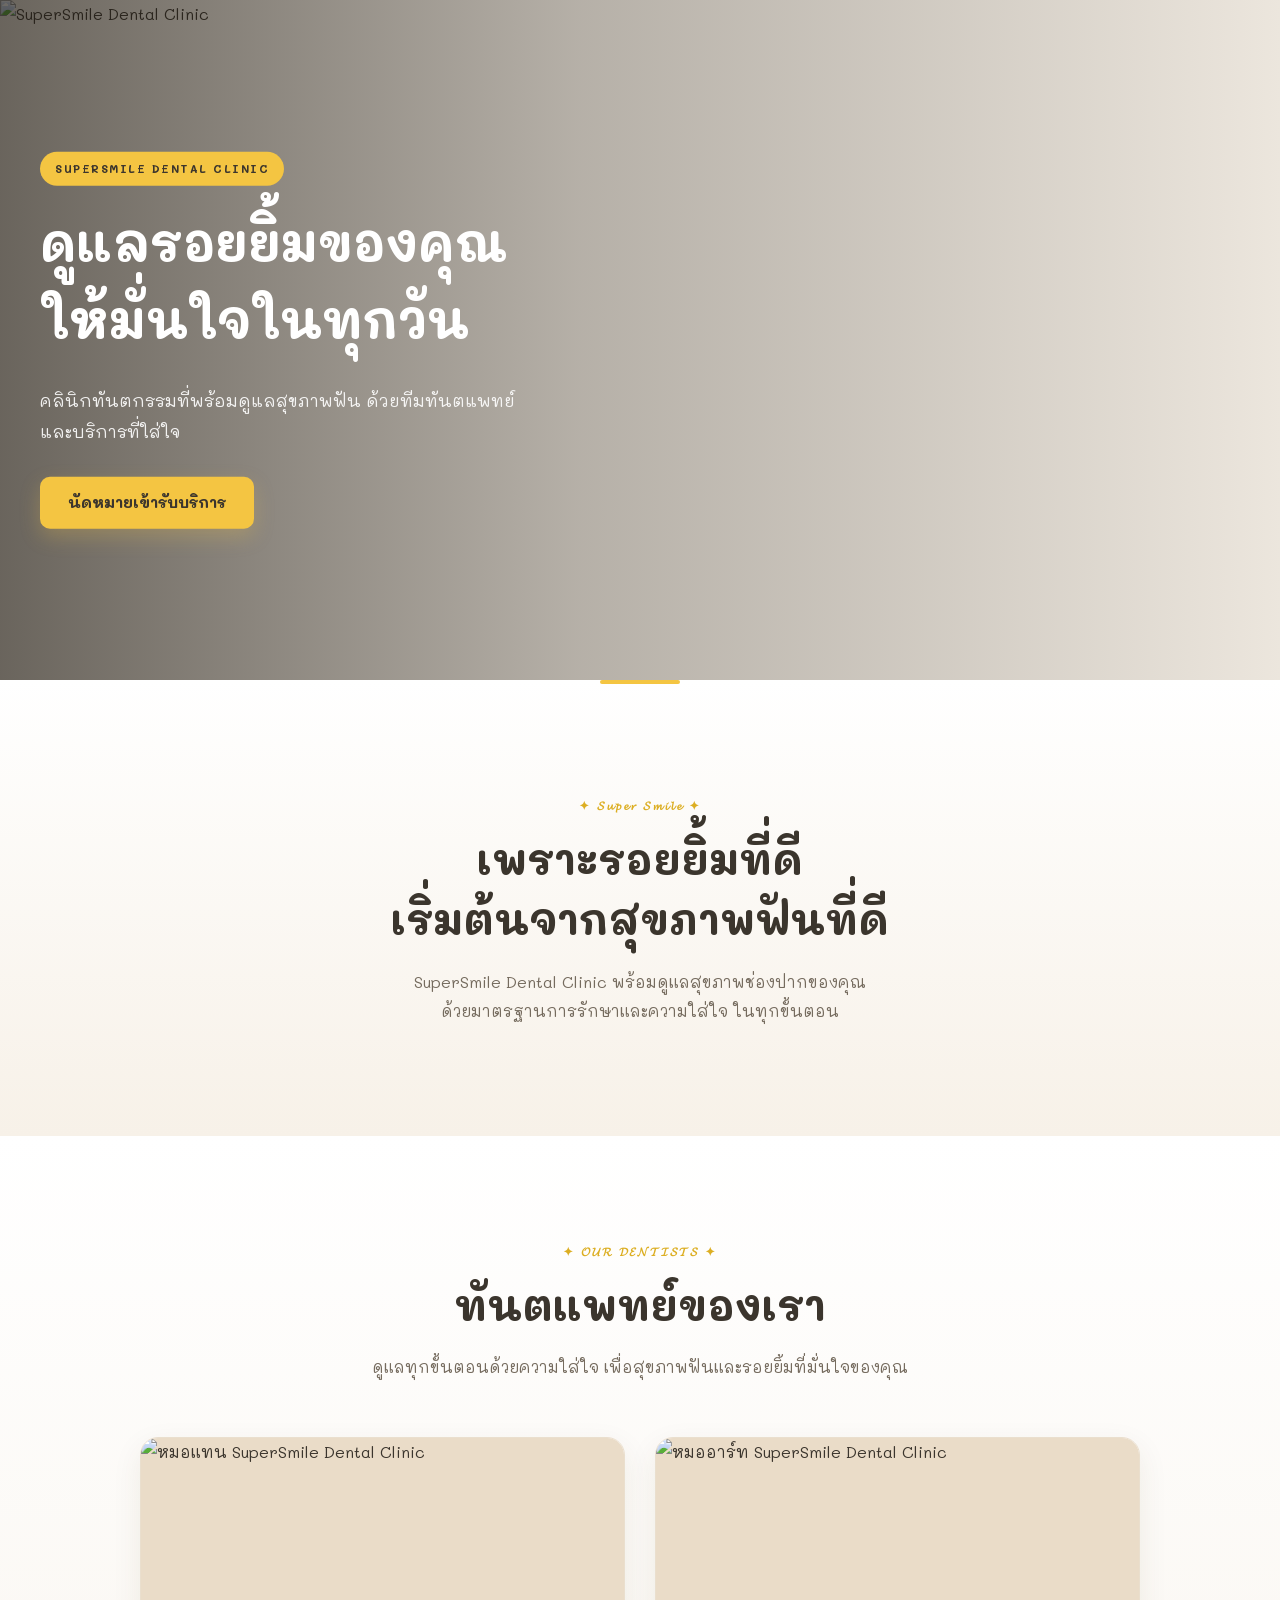
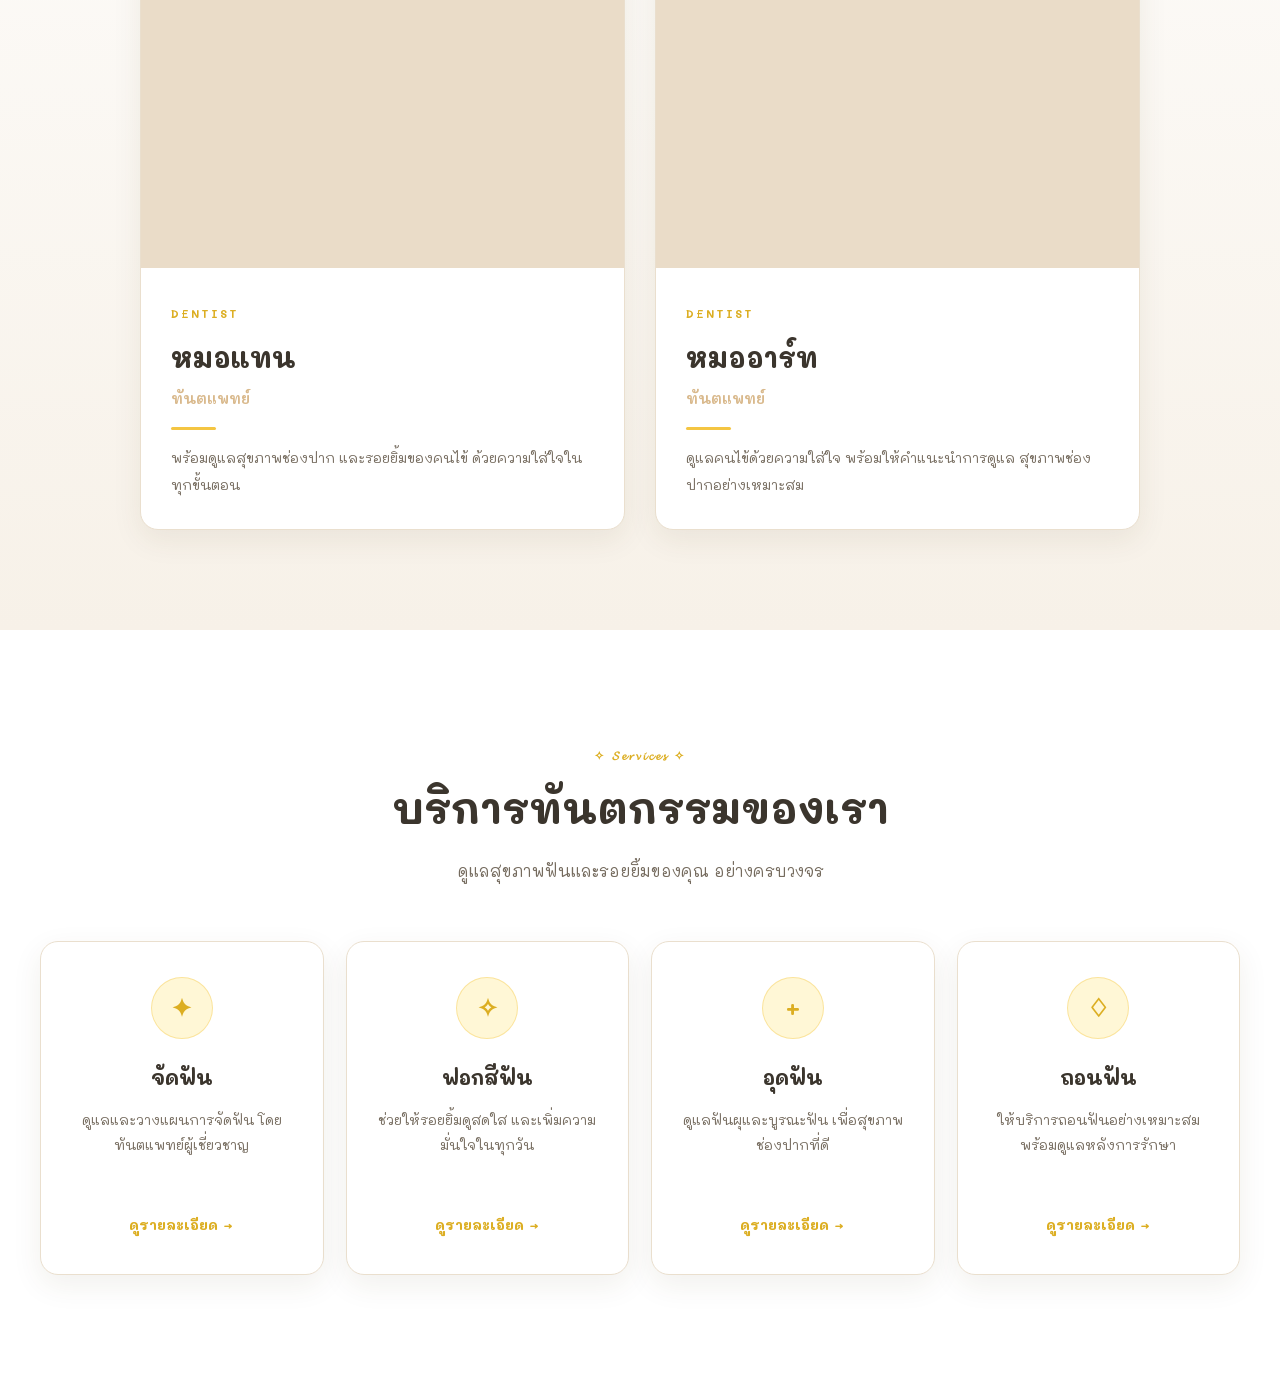
==== Floor1/index.html @ 8b8167d6 "Add files via upload" ====
<!DOCTYPE html> <html lang="th">
<head>
    <meta charset="UTF-8">
    <meta name="viewport"
        content="width=device-width, initial-scale=1.0">
    <meta name="description"
        content="SuperSmile Dental Clinic คลินิกทันตกรรม ให้บริการจัดฟัน อุดฟัน ถอนฟัน ฟอกสีฟัน และบริการทันตกรรมครบวงจร">
    <meta name="theme-color"
        content="#1688ad">
    <title>SuperSmile | คลินิกทันตกรรมซูเปอร์สไมล์</title>
    <link rel="preconnect" href="https://fonts.googleapis.com">
    <link rel="preconnect" href="https://fonts.gstatic.com" crossorigin>
    <link href="https://fonts.googleapis.com/css2?family=Itim&family=Mali:ital,wght@0,400;0,600;1,400&display=swap" rel="stylesheet">
    <link rel="stylesheet" href="style.css">

</head>

<body>
<!-- Header -->
<div id="header"></div>

<!-- Hero Slider -->
<section id="slider" class="hero-slider">

    <!-- Desktop -->
    <div class="carousel desktop-slider"
         data-flickity='{
            "cellAlign": "left",
            "contain": true,
            "wrapAround": true,
            "imagesLoaded": true,
            "autoPlay": 5000,
            "prevNextButtons": false,
            "pageDots": true
         }'>

        <div class="carousel-cell">

            <img
                src="/images/Header.png"
                alt="SuperSmile Dental Clinic">

            <div class="hero-content">

                <span class="hero-badge">
                    SUPERSMILE DENTAL CLINIC
                </span>

                <h1>
                    ดูแลรอยยิ้มของคุณ<br>
                    ให้มั่นใจในทุกวัน
                </h1>

                <p>
                    คลินิกทันตกรรมที่พร้อมดูแลสุขภาพฟัน
                    ด้วยทีมทันตแพทย์และบริการที่ใส่ใจ
                </p>

                <a href="https://line.me/R/ti/p/@583uqqdn?oat__id=7100175"
                   class="hero-button">
                    นัดหมายเข้ารับบริการ
                </a>

            </div>

        </div>

    </div>


    <!-- Mobile -->
    <div class="carousel mobile-slider"
         data-flickity='{
            "cellAlign": "left",
            "contain": true,
            "wrapAround": true,
            "imagesLoaded": true,
            "autoPlay": 5000,
            "prevNextButtons": false,
            "pageDots": true
         }'>

        <div class="carousel-cell">

            <img
                src="/images/Header.png"
                alt="SuperSmile Dental Clinic">

            <div class="hero-content">

                <span class="hero-badge">
                    SUPERSMILE
                </span>

                <h1>
                    ดูแลรอยยิ้มของคุณ
                    ให้มั่นใจ
                </h1>

                <p>
                    บริการทันตกรรมครบวงจร
                    โดยทีมทันตแพทย์
                </p>

                <a href="#contact"
                   class="hero-button">
                    นัดหมายเข้ารับบริการ
                </a>

            </div>

        </div>

    </div>

</section>


<main>

    <!-- เกี่ยวกับเรา -->
    <section id="about"
             class="about-section">

        <div class="section-heading">

            <span>✦ 𝓢𝓾𝓹𝓮𝓻 𝓢𝓶𝓲𝓵𝓮 ✦</span>
            <h2>
                เพราะรอยยิ้มที่ดี <br>
                เริ่มต้นจากสุขภาพฟันที่ดี
            </h2>

            <p>
                SuperSmile Dental Clinic
                พร้อมดูแลสุขภาพช่องปากของคุณ<br>
                ด้วยมาตรฐานการรักษาและความใส่ใจ
                ในทุกขั้นตอน
            </p>

        </div>

    </section>
    <!-- ทันตแทพย์ -->
    <section id="dentists" class="dentists-section">

        <div class="section-heading">

            <span>✦ 𝓞𝓤𝓡 𝓓𝓔𝓝𝓣𝓘𝓢𝓣𝓢 ✦</span>

            <h2>
            ทันตแพทย์ของเรา
            </h2>

            <p>
            ดูแลทุกขั้นตอนด้วยความใส่ใจ
            เพื่อสุขภาพฟันและรอยยิ้มที่มั่นใจของคุณ
            </p>

        </div>


    <!-- Dentist Cards -->
        <div class="dentists-grid">


        <!-- หมอแทน -->
            <article class="dentist-card">

                <div class="dentist-image">

                    <img
                    src="/images/Vegeta.jpg"
                    alt="หมอแทน SuperSmile Dental Clinic"
                    >

                </div>

                <div class="dentist-info">

                    <span class="dentist-label">
                    DENTIST
                    </span>

                    <h3>
                        หมอแทน
                    </h3>

                    <p class="dentist-position">
                        ทันตแพทย์
                    </p>

                    <div class="dentist-line"></div>

                    <p class="dentist-description">
                        พร้อมดูแลสุขภาพช่องปาก
                        และรอยยิ้มของคนไข้
                        ด้วยความใส่ใจในทุกขั้นตอน
                    </p>

                </div>

            </article>


        <!-- หมออาร์ท -->
            <article class="dentist-card">

                <div class="dentist-image">

                    <img
                        src="/images/Goku.jpeg"
                        alt="หมออาร์ท SuperSmile Dental Clinic"
                    >

                </div>

                <div class="dentist-info">

                    <span class="dentist-label">
                        DENTIST
                    </span>

                    <h3>
                        หมออาร์ท
                    </h3>

                    <p class="dentist-position">
                        ทันตแพทย์
                    </p>

                    <div class="dentist-line"></div>

                    <p class="dentist-description">
                        ดูแลคนไข้ด้วยความใส่ใจ
                        พร้อมให้คำแนะนำการดูแล
                        สุขภาพช่องปากอย่างเหมาะสม
                    </p>

                </div>

            </article>


        </div>

    </section>

    <!-- Services -->
    <section id="services"
             class="services-section">

        <div class="section-heading">

            <span>✧ 𝓢𝓮𝓻𝓿𝓲𝓬𝓮𝓼 ✧</span>
            <h2>
                บริการทันตกรรมของเรา
            </h2>

            <p>
                ดูแลสุขภาพฟันและรอยยิ้มของคุณ
                อย่างครบวงจร
            </p>

        </div>


        <div class="services-grid">

            <article class="service-card">

                <div class="service-icon">
                    ✦
                </div>

                <h3>
                    จัดฟัน
                </h3>

                <p>
                    ดูแลและวางแผนการจัดฟัน
                    โดยทันตแพทย์ผู้เชี่ยวชาญ
                </p>

                <a href="/pages/services.html">
                    ดูรายละเอียด →
                </a>

            </article>


            <article class="service-card">

                <div class="service-icon">
                    ✧
                </div>

                <h3>
                    ฟอกสีฟัน
                </h3>

                <p>
                    ช่วยให้รอยยิ้มดูสดใส
                    และเพิ่มความมั่นใจในทุกวัน
                </p>

                <a href="/pages/services.html">
                    ดูรายละเอียด →
                </a>

            </article>


            <article class="service-card">

                <div class="service-icon">
                    +
                </div>

                <h3>
                    อุดฟัน
                </h3>

                <p>
                    ดูแลฟันผุและบูรณะฟัน
                    เพื่อสุขภาพช่องปากที่ดี
                </p>

                <a href="/pages/services.html">
                    ดูรายละเอียด →
                </a>

            </article>


            <article class="service-card">

                <div class="service-icon">
                    ♢
                </div>

                <h3>
                    ถอนฟัน
                </h3>

                <p>
                    ให้บริการถอนฟันอย่างเหมาะสม
                    พร้อมดูแลหลังการรักษา
                </p>

                <a href="/pages/services.html">
                    ดูรายละเอียด →
                </a>

            </article>

        </div>

    </section>

</main>


<!-- Footer -->
<div id="footer"></div>


<script src="../js/script.js"></script>

</body> </html>
---- Floor1/style.css ----
/* =========================================================
   SuperSmile Dental Clinic
   Theme: White / Light Wood / Yellow
   ========================================================= */

/* =========================================================
   VARIABLES
   ========================================================= */

:root {
    --white: #ffffff;

    --yellow: #f4c542;
    --yellow-dark: #dcae22;
    --yellow-light: #fff7d6;

    --wood: #d9b98c;
    --wood-light: #eadcc8;
    --wood-pale: #f7f1e8;

    --text: #3b352d;
    --text-light: #756b5e;

    --border: #eadfce;

    --shadow: 0 10px 30px rgba(80, 60, 30, 0.08);

    --container: 1200px;
    --radius: 18px;
}


/* =========================================================
   RESET
   ========================================================= */

* {
    margin: 0;
    padding: 0;
    box-sizing: border-box;
}

html {
    scroll-behavior: smooth;
}

body {
    font-family: "Mali", cursive, sans-serif;
    background: var(--white);
    color: var(--text);
    line-height: 1.8;
}

img {
    display: block;
    max-width: 100%;
}

a {
    color: inherit;
    text-decoration: none;
}

button,
a {
    -webkit-tap-highlight-color: transparent;
}


/* =========================================================
   GLOBAL CONTAINER
   ========================================================= */

.header-container,
.footer-container,
main > section > .section-heading,
.services-grid {
    width: min(1200px, calc(100% - 40px));
    margin-left: auto;
    margin-right: auto;
}


/* =========================================================
   HEADER
   ========================================================= */

.site-header {
    position: sticky;
    top: 0;
    z-index: 1000;

    width: 100%;

    background: rgba(255, 255, 255, 0.96);

    border-bottom: 1px solid var(--wood-light);

    backdrop-filter: blur(12px);
    -webkit-backdrop-filter: blur(12px);
}


/* =========================================================
   HEADER CONTAINER
   ========================================================= */

.header-container {
    width: min(1380px, calc(100% - 40px));

    min-height: 110px;

    margin-left: auto;
    margin-right: auto;

    display: flex;
    align-items: center;
    justify-content: space-between;

    gap: 15px;
}


/* =========================================================
   LOGO
   ========================================================= */

.logo {
    display: inline-flex;
    align-items: center;

    gap: 10px;

    flex-shrink: 0;
}

.logo-icon {
    width: 55px;
    height: 55px;

    display: flex;
    align-items: center;
    justify-content: center;

    background: var(--yellow);

    color: var(--white);

    border-radius: 50%;

    font-size: 24px;

    box-shadow: 0 5px 15px rgba(244, 197, 66, 0.35);

    overflow: hidden;
}

.logo-icon img {
    width: 100%;
    height: 100%;

    object-fit: contain;
}

.logo-text {
    display: flex;
    flex-direction: column;

    line-height: 1.1;
}

.logo-text strong {
    color: var(--text);

    font-size: 25px;
    font-weight: 800;

    letter-spacing: 0.2px;
}

.logo-text small {
    margin-top: 4px;

    color: var(--wood);

    font-size: 11px;
    font-weight: 600;

    letter-spacing: 2px;

    text-transform: uppercase;
}


/* =========================================================
   HAMBURGER BUTTON
   ========================================================= */

.menu-toggle {
    display: none;

    align-items: center;
    justify-content: center;

    width: 45px;
    height: 45px;

    margin-left: auto;
    padding: 0;

    background: transparent;

    border: none;

    color: var(--text);

    font-size: 30px;
    line-height: 1;

    cursor: pointer;

    flex-shrink: 0;
}

.menu-toggle:hover {
    color: var(--yellow-dark);
}


/* =========================================================
   NAVIGATION
   ========================================================= */

.main-nav {
    display: flex;
    align-items: center;

    gap: 1px;

    flex-shrink: 1;
}

.main-nav a {
    position: relative;

    padding: 10px 13px;

    color: var(--text-light);

    font-size: 23px;
    font-weight: 500;

    white-space: nowrap;

    transition:
        color 0.25s ease,
        background 0.25s ease;
}

.main-nav a::after {
    content: "";

    position: absolute;

    left: 50%;
    bottom: 2px;

    width: 0;
    height: 2px;

    background: var(--yellow);

    border-radius: 10px;

    transform: translateX(-50%);

    transition: width 0.25s ease;
}

/* เอาเมาส์ชี้ → แสดงขีด */
.main-nav a:hover::after {
    width: 60%;
}

/* เอาเมาส์ชี้ → เปลี่ยนสี */
.main-nav a:hover {
    color: var(--text);
}

/* active ไม่มีผลกับขีด */
.main-nav a.active {
    color: var(--text-light);
}

/* =========================================================
   SOCIAL MEDIA ICONS
   ========================================================= */

.Logoicon {
    display: flex;
    align-items: center;

    gap: 12px;

    flex-shrink: 0;
}

.Logoicon a {
    width: 60px;
    height: 60px;

    display: inline-flex;
    align-items: center;
    justify-content: center;

    transition:
        transform 0.25s ease,
        opacity 0.25s ease;
}

.Logoicon img {
    width: 100%;
    height: 100%;

    object-fit: contain;
}

.Logoicon a:hover {
    transform: translateY(-2px);
    opacity: 0.85;
}


/* =========================================================
   HERO SLIDER
   ========================================================= */

.hero-slider {
    width: 100%;

    background: var(--wood-pale);
}

.carousel {
    width: 100%;
}

.carousel-cell {
    position: relative;

    width: 100%;

    height: min(680px, calc(100vh - 110px));

    min-height: 520px;

    overflow: hidden;
}

.carousel-cell > img {
    width: 100%;
    height: 100%;

    object-fit: cover;
}

.carousel-cell::after {
    content: "";

    position: absolute;

    inset: 0;

    background:
        linear-gradient(
            90deg,
            rgba(30, 25, 18, 0.65) 0%,
            rgba(30, 25, 18, 0.30) 45%,
            rgba(30, 25, 18, 0.05) 100%
        );

    pointer-events: none;
}


/* =========================================================
   HERO CONTENT
   ========================================================= */

.hero-content {
    position: absolute;

    z-index: 2;

    top: 50%;

    left: max(40px, calc((100% - 1200px) / 2));

    width: min(570px, calc(100% - 80px));

    transform: translateY(-50%);

    color: var(--white);
}

.hero-badge {
    display: inline-block;

    margin-bottom: 18px;

    padding: 7px 15px;

    background: var(--yellow);

    color: var(--text);

    border-radius: 30px;

    font-size: 11px;
    font-weight: 800;

    letter-spacing: 1.5px;
}

.hero-content h1 {
    margin-bottom: 28px;

    color: var(--white);

    font-size: clamp(38px, 4vw, 58px);

    line-height: 1.5;

    font-weight: 800;
}

.hero-content p {
    max-width: 500px;

    margin-bottom: 30px;

    color: rgba(255, 255, 255, 0.9);

    font-size: 17px;
}


/* =========================================================
   HERO BUTTON
   ========================================================= */

.hero-button {
    display: inline-flex;
    align-items: center;
    justify-content: center;

    min-height: 52px;

    padding: 12px 28px;

    background: var(--yellow);

    color: var(--text);

    border-radius: 10px;

    font-size: 15px;
    font-weight: 700;

    box-shadow: 0 8px 20px rgba(244, 197, 66, 0.25);

    transition:
        background 0.25s ease,
        transform 0.25s ease,
        box-shadow 0.25s ease;
}

.hero-button:hover {
    background: var(--yellow-dark);

    transform: translateY(-2px);

    box-shadow: 0 12px 25px rgba(220, 174, 34, 0.30);
}


/* =========================================================
   FLICKITY DOTS
   ========================================================= */

.flickity-page-dots {
    bottom: 20px !important;
}

.flickity-page-dots .dot {
    background: var(--white);

    opacity: 0.45;
}

.flickity-page-dots .dot.is-selected {
    background: var(--yellow);

    opacity: 1;
}

.mobile-slider {
    display: none;
}


/* =========================================================
   GENERAL SECTION
   ========================================================= */

.about-section,
.services-section {
    padding: 110px 0;
}

.section-heading {
    text-align: center;
}

.section-heading > span {
    display: inline-block;

    margin-bottom: 12px;

    color: var(--yellow-dark);

    font-size: 12px;
    font-weight: 800;

    letter-spacing: 2px;
}

.section-heading h2 {
    max-width: 760px;

    margin: 0 auto 18px;

    color: var(--text);

    font-size: clamp(28px, 4vw, 42px);

    line-height: 1.45;

    font-weight: 800;
}

.section-heading p {
    max-width: 680px;

    margin: 0 auto;

    color: var(--text-light);

    font-size: 16px;
}


/* =========================================================
   ABOUT
   ========================================================= */

.about-section {
    position: relative;

    background:
        linear-gradient(
            180deg,
            var(--white),
            var(--wood-pale)
        );
}

.about-section::before {
    content: "";

    position: absolute;

    top: 0;
    left: 50%;

    width: 80px;
    height: 4px;

    background: var(--yellow);

    border-radius: 10px;

    transform: translateX(-50%);
}


/* =========================================================
   SERVICES
   ========================================================= */

.services-section {
    background: var(--white);
}

.services-grid {
    margin-top: 55px;

    display: grid;

    grid-template-columns: repeat(4, 1fr);

    gap: 22px;
}


/* =========================================================
   SERVICE CARD
   ========================================================= */

.service-card {
    position: relative;

    padding: 35px 25px;

    background: var(--white);

    border: 1px solid var(--border);

    border-radius: var(--radius);

    text-align: center;

    box-shadow: var(--shadow);

    transition:
        transform 0.3s ease,
        border-color 0.3s ease,
        box-shadow 0.3s ease;
}

.service-card:hover {
    transform: translateY(-8px);

    border-color: var(--wood);

    box-shadow:
        0 18px 40px rgba(80, 60, 30, 0.12);
}

.service-icon {
    width: 62px;
    height: 62px;

    margin: 0 auto 20px;

    display: flex;
    align-items: center;
    justify-content: center;

    background: var(--yellow-light);

    color: var(--yellow-dark);

    border: 1px solid rgba(244, 197, 66, 0.4);

    border-radius: 50%;

    font-size: 25px;
    font-weight: 700;
}

.service-card h3 {
    margin-bottom: 12px;

    color: var(--text);

    font-size: 20px;
    font-weight: 800;
}

.service-card p {
    min-height: 85px;

    margin-bottom: 18px;

    color: var(--text-light);

    font-size: 14px;

    line-height: 1.8;
}

.service-card a {
    color: var(--yellow-dark);

    font-size: 14px;
    font-weight: 700;

    transition: color 0.25s ease;
}

.service-card a:hover {
    color: var(--text);
}


/* =========================================================
   FOOTER
   ========================================================= */

footer {
    background: var(--wood-pale);

    border-top: 1px solid var(--wood-light);
}

.footer-content {
    padding: 70px 0;
}

.footer-container {
    display: grid;

    grid-template-columns:
        minmax(0, 1.35fr)
        minmax(330px, 0.65fr);

    gap: 35px;

    align-items: stretch;
}


/* =========================================================
   GOOGLE MAP
   ========================================================= */

.footer-map {
    width: 100%;
    height: 620px;

    overflow: hidden;

    background: var(--white);

    border: 1px solid var(--wood-light);

    border-radius: var(--radius);

    box-shadow: var(--shadow);
}

.footer-map iframe {
    display: block;

    width: 100%;
    height: 100%;

    border: 0;
}


/* =========================================================
   FOOTER INFO
   ========================================================= */

.footer-info {
    display: flex;
    flex-direction: column;

    gap: 18px;
}

.footer-box {
    padding: 25px;

    background: var(--white);

    border: 1px solid var(--wood-light);

    border-left: 4px solid var(--yellow);

    border-radius: 14px;

    box-shadow:
        0 6px 20px rgba(80, 60, 30, 0.06);

    transition:
        transform 0.25s ease,
        box-shadow 0.25s ease;
}

.footer-box:hover {
    transform: translateX(-4px);

    box-shadow:
        0 10px 25px rgba(80, 60, 30, 0.10);
}

.footer-box h3 {
    display: flex;
    align-items: center;

    gap: 10px;

    margin-bottom: 14px;

    color: var(--text);

    font-size: 18px;
    font-weight: 800;
}

.footer-box h3 i {
    color: var(--yellow-dark);

    font-size: 18px;
}

.footer-box p {
    margin-bottom: 10px;

    color: var(--text-light);

    font-size: 14px;

    line-height: 1.8;
}

.footer-box p:last-child {
    margin-bottom: 0;
}

.footer-box b {
    color: var(--text);
}

.footer-box a {
    color: var(--yellow-dark);

    font-weight: 700;

    transition: color 0.25s ease;
}

.footer-box a:hover {
    color: var(--text);
}


/* =========================================================
   COPYRIGHT
   ========================================================= */

.copyright {
    padding: 20px;

    background: var(--text);

    color: rgba(255, 255, 255, 0.75);

    text-align: center;

    font-size: 12px;
}


/* =========================================================
   SERVICES PAGE
   ========================================================= */

.main-services {
    max-width: var(--container);

    margin: 0 auto;

    padding: 30px 20px;

    background-color: var(--wood-light);

    display: grid;

    grid-template-columns: repeat(2, 1fr);

    gap: 25px;
}

.price-list {
    grid-column: 1 / -1;

    margin-bottom: 30px;

    padding: 20px;

    background-color: var(--wood);

    border-radius: var(--radius);

    color: var(--text);

    text-align: center;
}

.boxprice {
    padding: 20px 25px;

    background: var(--white);

    border-radius: var(--radius);

    box-shadow: var(--shadow);

    border: 1px solid var(--border);
}

.top-price {
    margin-top: 0;
    margin-bottom: 20px;

    padding-bottom: 10px;

    color: var(--yellow-dark);

    font-size: 24px;

    border-bottom: 2px solid var(--yellow-light);
}

.price-item {
    display: flex;
    align-items: center;
    justify-content: space-between;

    gap: 20px;

    padding: 12px 0;

    border-bottom: 2px solid var(--border);

    color: var(--text);

    font-size: 18px;
}

.price-item:last-child {
    border-bottom: none;
}

.price {
    color: var(--yellow-dark);

    font-weight: bold;

    white-space: nowrap;
}

.lowtop {
    margin-top: 20px;

    color: var(--text-light);
}


/* =========================================================
   ACCESSIBILITY
   ========================================================= */

a:focus-visible,
button:focus-visible {
    outline: 3px solid rgba(244, 197, 66, 0.6);

    outline-offset: 3px;

    border-radius: 5px;
}


/* =========================================================
   REDUCED MOTION
   ========================================================= */

@media (prefers-reduced-motion: reduce) {

    html {
        scroll-behavior: auto;
    }

    *,
    *::before,
    *::after {
        transition-duration: 0.01ms !important;
        animation-duration: 0.01ms !important;
    }
}


/* =========================================================
   TABLET
   ========================================================= */

@media (max-width: 1100px) {

    .header-container {
        width: min(100% - 30px, 1000px);

        min-height: 80px;
    }

    .logo-text strong {
        font-size: 21px;
    }

    .main-nav {
        gap: 0;
    }

    .main-nav a {
        padding: 9px 8px;

        font-size: 16px;
    }

    .Logoicon {
        gap: 8px;
    }

    .Logoicon a {
        width: 35px;
        height: 35px;
    }

    .services-grid {
        grid-template-columns: repeat(2, 1fr);
    }

    .footer-container {
        grid-template-columns: 1fr 1fr;
    }

    .footer-map {
        height: 600px;
    }
}


/* =========================================================
   MOBILE
   ========================================================= */

@media (max-width: 768px) {

    /* -------------------------
       Global
       ------------------------- */

    .header-container,
    .footer-container,
    main > section > .section-heading,
    .services-grid {
        width: min(100% - 30px, 600px);
    }


    /* -------------------------
       Header
       ------------------------- */

    .site-header {
        position: relative;
    }

    .header-container {
        min-height: 70px;

        padding: 10px 0;

        flex-direction: row;

        align-items: center;
        justify-content: space-between;

        gap: 0;

        position: relative;
    }


    /* Logo */

    .logo {
        align-self: center;

        gap: 8px;
    }

    .logo-icon {
        width: 45px;
        height: 45px;
    }

    .logo-text strong {
        font-size: 20px;
    }

    .logo-text small {
        font-size: 9px;

        letter-spacing: 1.5px;
    }


    /* Hamburger */

    .menu-toggle {
        display: flex;

        align-self: center;

        margin-left: auto;

        width: 45px;
        height: 45px;

        font-size: 29px;
    }


    /* Navigation */

    .main-nav {
        display: none;

        position: absolute;

        top: 100%;
        left: 0;

        width: 100%;

        padding: 10px 0;

        background: var(--white);

        flex-direction: column;

        align-items: stretch;

        gap: 0;

        border-top: 1px solid var(--wood-light);

        box-shadow:
            0 8px 20px rgba(80, 60, 30, 0.12);

        z-index: 1000;
    }

    .main-nav.active {
        display: flex;
    }

    .main-nav a {
        width: 100%;

        padding: 13px 20px;

        text-align: center;

        font-size: 15px;
    }

    .main-nav a::after {
        bottom: 5px;
    }


    /* Social Icons */

    .Logoicon {
        display: none;
    }


    /* -------------------------
       Hero
       ------------------------- */

    .desktop-slider {
        display: none;
    }

    .mobile-slider {
        display: block;
    }

    .carousel-cell {
        height: 620px;

        min-height: 620px;
    }

    .carousel-cell::after {
        background:
            linear-gradient(
                180deg,
                rgba(30, 25, 18, 0.15) 0%,
                rgba(30, 25, 18, 0.45) 45%,
                rgba(30, 25, 18, 0.72) 100%
            );
    }

    .hero-content {
        left: 25px;
        bottom: 65px;
        top: auto;

        width: calc(100% - 50px);

        transform: none;
    }

    .hero-content h1 {
        font-size: 34px;

        line-height: 1.35;
    }

    .hero-content p {
        font-size: 14px;
    }

    .hero-button {
        width: 100%;
    }


    /* -------------------------
       Sections
       ------------------------- */

    .about-section,
    .services-section {
        padding: 75px 0;
    }

    .section-heading h2 {
        font-size: 28px;
    }

    .section-heading p {
        font-size: 14px;
    }


    /* -------------------------
       Services
       ------------------------- */

    .services-grid {
        margin-top: 40px;

        grid-template-columns: 1fr;

        gap: 16px;
    }

    .service-card {
        padding: 30px 22px;
    }

    .service-card p {
        min-height: auto;
    }


    /* -------------------------
       Footer
       ------------------------- */

    .footer-content {
        padding: 45px 0;
    }

    .footer-container {
        display: flex;

        flex-direction: column;

        gap: 20px;
    }

    .footer-map {
        width: 100%;

        height: 400px;

        order: 1;
    }

    .footer-map iframe {
        width: 100%;
        height: 100%;
    }

    .footer-info {
        order: 2;

        gap: 14px;
    }

    .footer-box {
        padding: 22px;
    }

    .copyright {
        padding: 18px 15px;

        line-height: 1.6;
    }


    /* -------------------------
       Services Page
       ------------------------- */

    .main-services {
        grid-template-columns: 1fr;

        padding: 20px 15px;
    }

    .price-list {
        grid-column: auto;
    }

    .boxprice {
        padding: 18px;
    }

    .price-item {
        font-size: 14px;

        gap: 10px;
    }

    .top-price {
        font-size: 21px;
    }
}


/* =========================================================
   SMALL MOBILE
   ========================================================= */

@media (max-width: 480px) {

    .header-container {
        width: calc(100% - 24px);

        min-height: 65px;
    }

    .logo-icon {
        width: 40px;
        height: 40px;
    }

    .logo-text strong {
        font-size: 18px;
    }

    .logo-text small {
        font-size: 8px;

        letter-spacing: 1.2px;
    }

    .menu-toggle {
        width: 40px;
        height: 40px;

        font-size: 27px;
    }


    /* Hero */

    .carousel-cell {
        height: 580px;

        min-height: 580px;
    }

    .hero-content {
        left: 20px;
        bottom: 55px;

        width: calc(100% - 40px);
    }

    .hero-content h1 {
        font-size: 30px;
    }

    .hero-content p {
        margin-bottom: 22px;

        font-size: 13px;
    }

    .hero-badge {
        font-size: 9px;
    }


    /* Sections */

    .about-section,
    .services-section {
        padding: 60px 0;
    }

    .section-heading h2 {
        font-size: 25px;
    }


    /* Footer */

    .footer-map {
        height: 350px;
    }


    /* Price */

    .price-item {
        align-items: flex-start;

        flex-direction: column;

        gap: 4px;
    }

    .price {
        font-size: 15px;
    }
}
/* =========================================================
   DENTISTS SECTION
   ========================================================= */

.dentists-section {
    padding: 100px 0;

    background:
        linear-gradient(
            180deg,
            var(--white) 0%,
            var(--wood-pale) 100%
        );
}


/* =========================================================
   DENTISTS GRID
   ========================================================= */

.dentists-grid {
    width: min(1000px, calc(100% - 40px));

    margin: 55px auto 0;

    display: grid;

    grid-template-columns: repeat(2, 1fr);

    gap: 30px;
}


/* =========================================================
   DENTIST CARD
   ========================================================= */

.dentist-card {
    overflow: hidden;

    background: var(--white);

    border: 1px solid var(--border);

    border-radius: var(--radius);

    box-shadow: var(--shadow);

    transition:
        transform 0.3s ease,
        box-shadow 0.3s ease,
        border-color 0.3s ease;
}

.dentist-card:hover {
    transform: translateY(-8px);

    border-color: var(--wood);

    box-shadow:
        0 20px 45px rgba(80, 60, 30, 0.14);
}


/* =========================================================
   DENTIST IMAGE
   ========================================================= */

.dentist-image {
    width: 100%;
    height: 430px;

    overflow: hidden;

    background: var(--wood-light);
}

.dentist-image img {
    width: 100%;
    height: 100%;

    object-fit: cover;

    object-position: center;

    transition:
        transform 0.5s ease;
}

.dentist-card:hover .dentist-image img {
    transform: scale(1.04);
}


/* =========================================================
   DENTIST INFO
   ========================================================= */

.dentist-info {
    padding: 30px;
}

.dentist-label {
    display: inline-block;

    margin-bottom: 8px;

    color: var(--yellow-dark);

    font-size: 11px;

    font-weight: 800;

    letter-spacing: 2px;
}

.dentist-info h3 {
    margin-bottom: 3px;

    color: var(--text);

    font-size: 28px;

    font-weight: 800;
}

.dentist-position {
    color: var(--wood);

    font-size: 15px;

    font-weight: 600;
}

.dentist-line {
    width: 45px;
    height: 3px;

    margin: 15px 0;

    background: var(--yellow);

    border-radius: 10px;
}

.dentist-description {
    color: var(--text-light);

    font-size: 14px;

    line-height: 1.9;
}


/* =========================================================
   DENTISTS - TABLET
   ========================================================= */

@media (max-width: 768px) {

    .dentists-section {
        padding: 75px 0;
    }

    .dentists-grid {
        width: min(100% - 30px, 600px);

        margin-top: 40px;

        grid-template-columns: 1fr;

        gap: 25px;
    }

    .dentist-image {
        height: 430px;
    }

    .dentist-info {
        padding: 25px;
    }

    .dentist-info h3 {
        font-size: 25px;
    }
}

/* =========================================================
   DENTISTS - SMALL MOBILE
   ========================================================= */

@media (max-width: 480px) {

    .dentists-section {
        padding: 60px 0;
    }

    .dentists-grid {
        width: calc(100% - 24px);

        margin-top: 30px;
    }

    .dentist-image {
        height: 360px;
    }

    .dentist-info {
        padding: 22px;
    }

    .dentist-info h3 {
        font-size: 23px;
    }

    .dentist-description {
        font-size: 13px;
    }
}
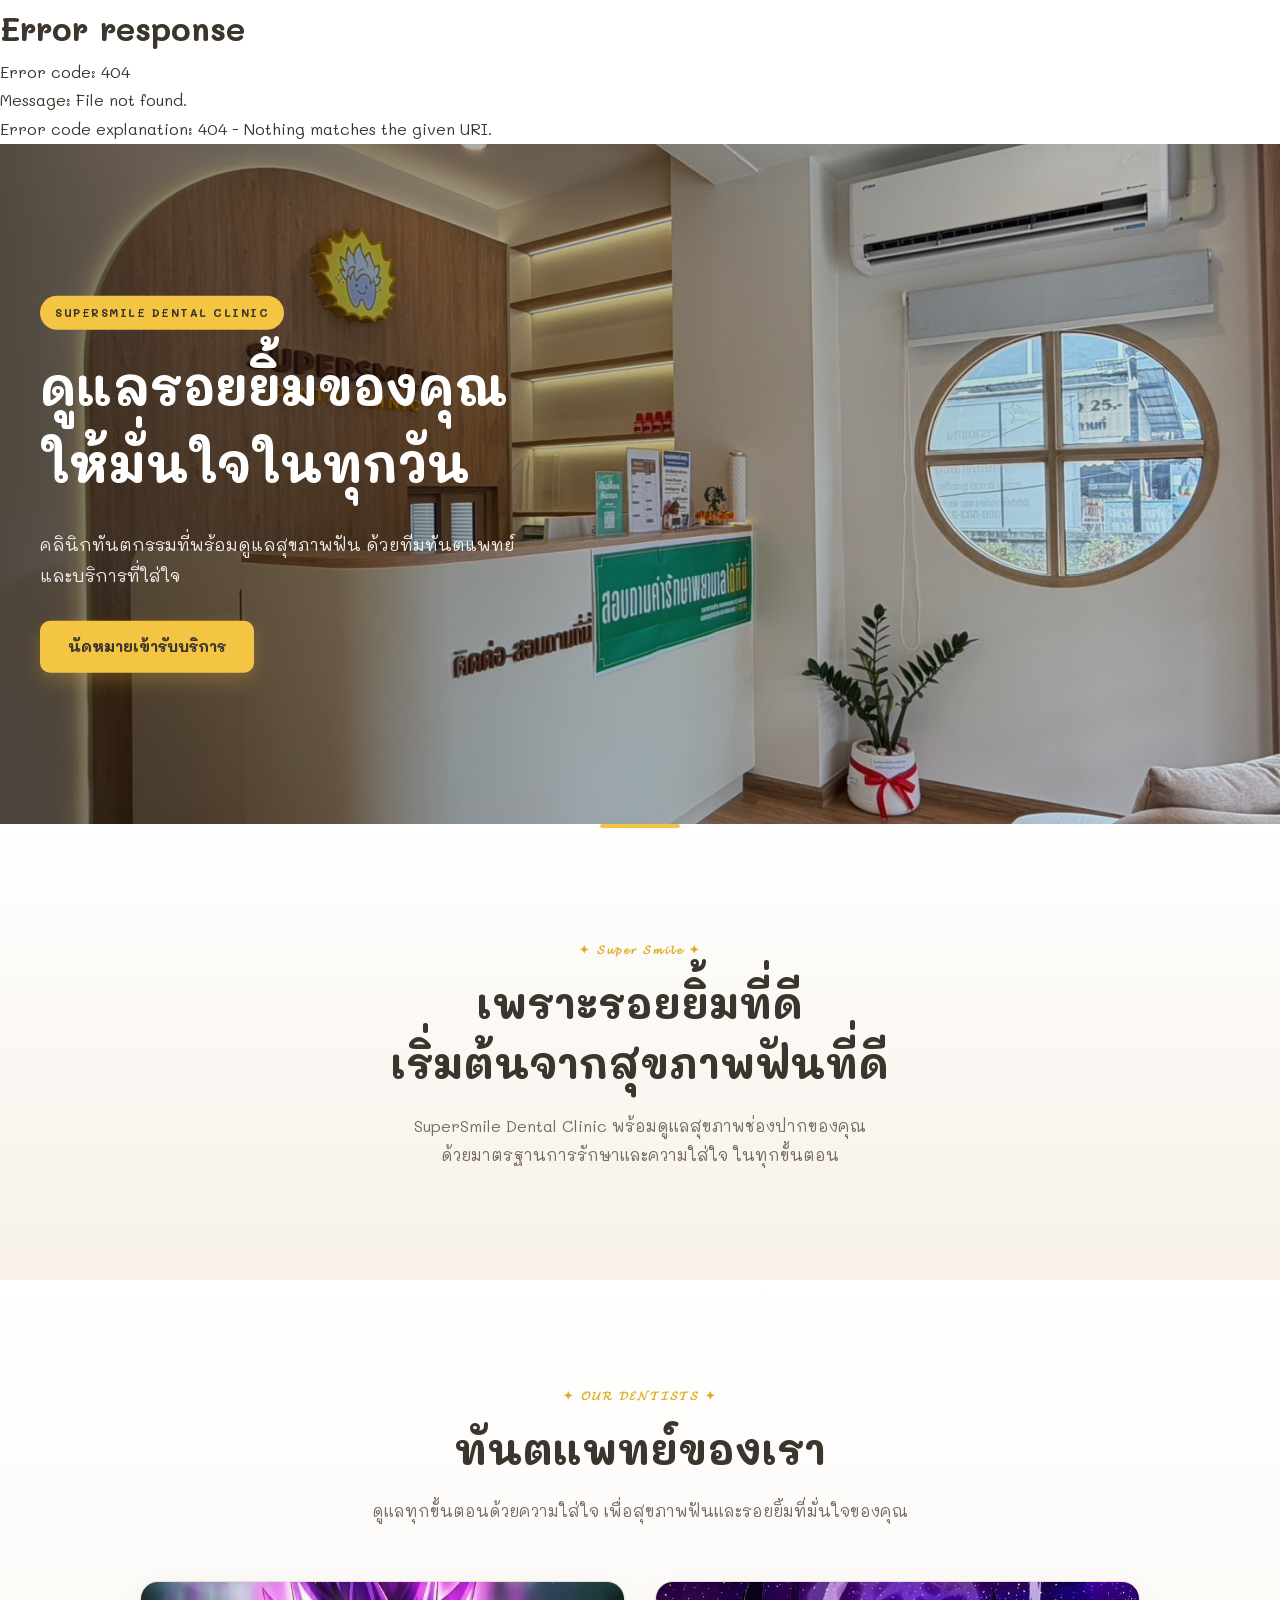
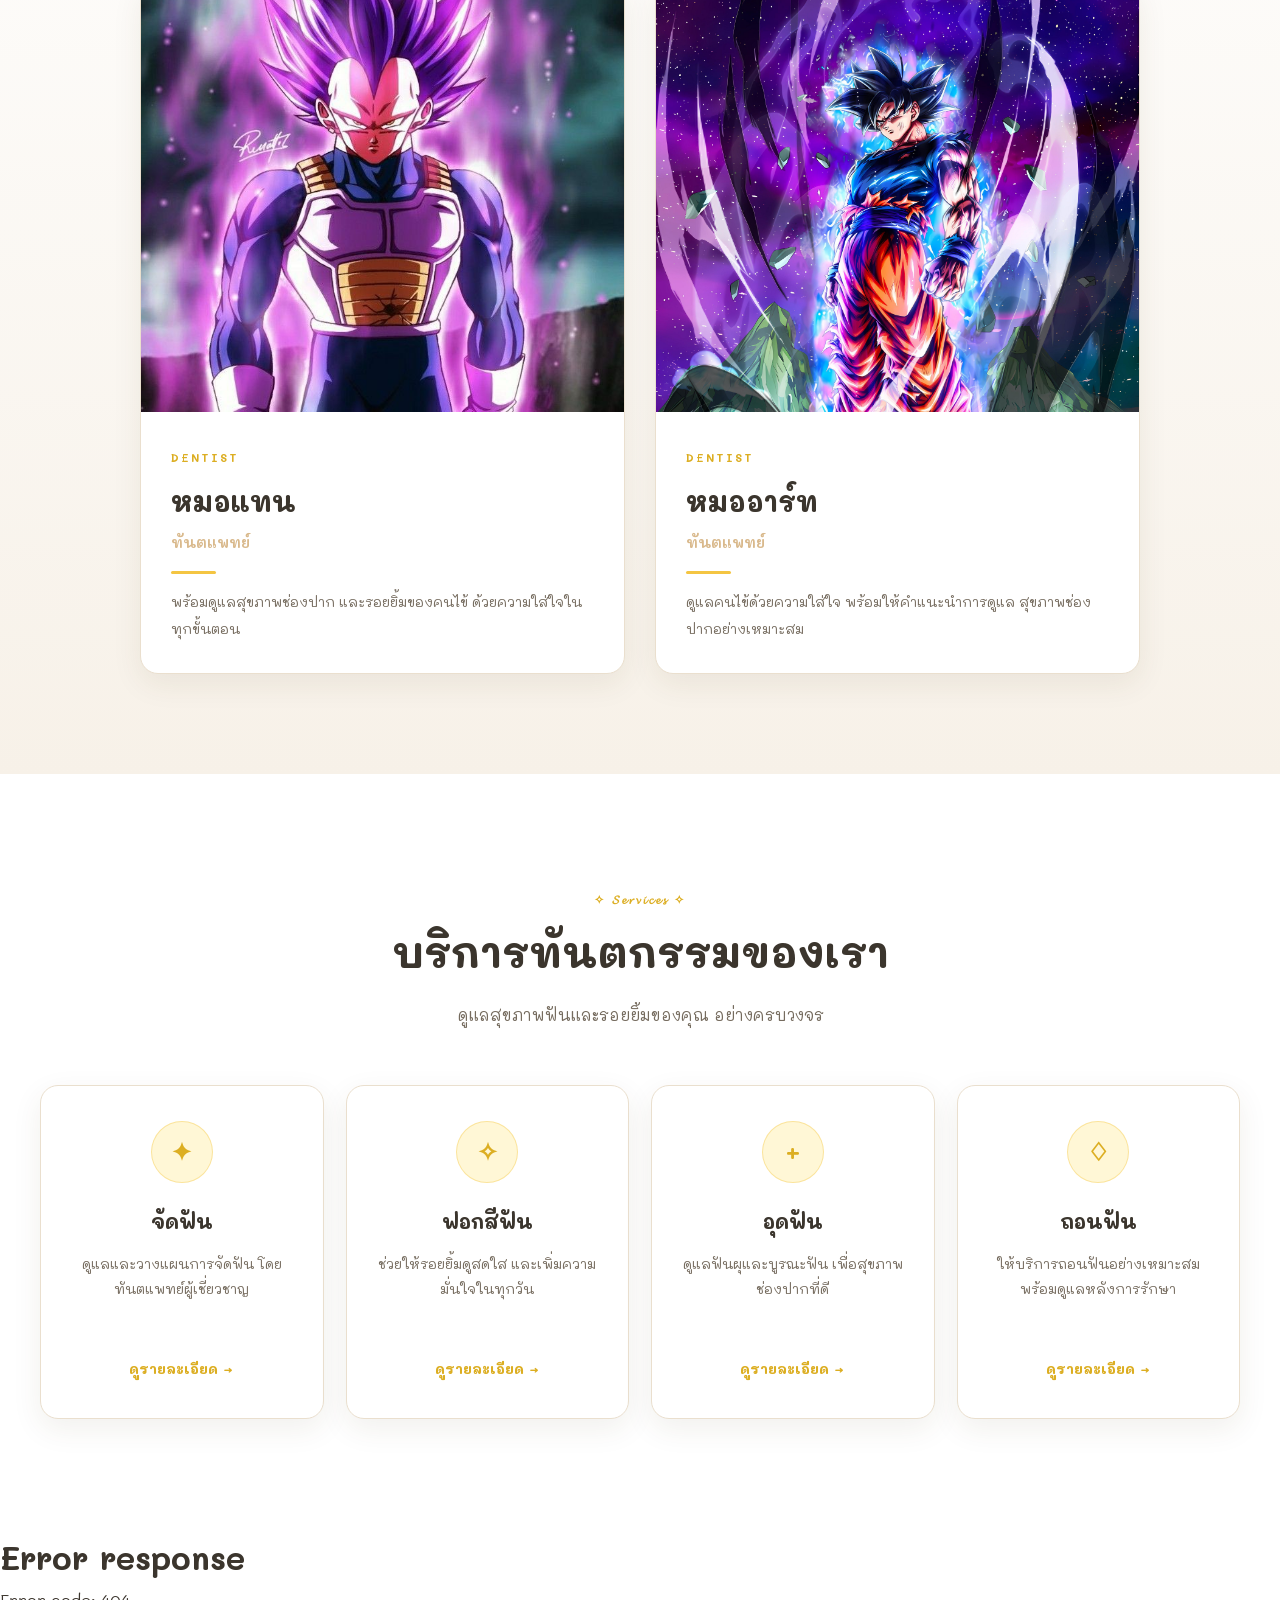
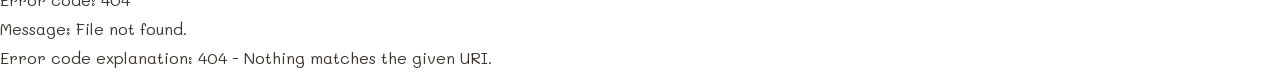
==== commit 562f93bb: "Add files via upload" ====
--- a/Floor1/index.html
+++ b/Floor1/index.html
@@ -37,7 +37,7 @@
         <div class="carousel-cell">
 
             <img
-                src="/images/Header.png"
+                src="images/Header.png"
                 alt="SuperSmile Dental Clinic">
 
             <div class="hero-content">
@@ -83,7 +83,7 @@
         <div class="carousel-cell">
 
             <img
-                src="/images/Header.png"
+                src="images/Header.png"
                 alt="SuperSmile Dental Clinic">
 
             <div class="hero-content">
@@ -169,7 +169,7 @@
                 <div class="dentist-image">
 
                     <img
-                    src="/images/Vegeta.jpg"
+                    src="images/Vegeta.jpg"
                     alt="หมอแทน SuperSmile Dental Clinic"
                     >
 
@@ -208,7 +208,7 @@
                 <div class="dentist-image">
 
                     <img
-                        src="/images/Goku.jpeg"
+                        src="images/Goku.jpeg"
                         alt="หมออาร์ท SuperSmile Dental Clinic"
                     >
 
@@ -364,6 +364,6 @@
 <div id="footer"></div>
 
 
-<script src="../js/script.js"></script>
+<script src="js/script.js"></script>
 
 </body> </html>
